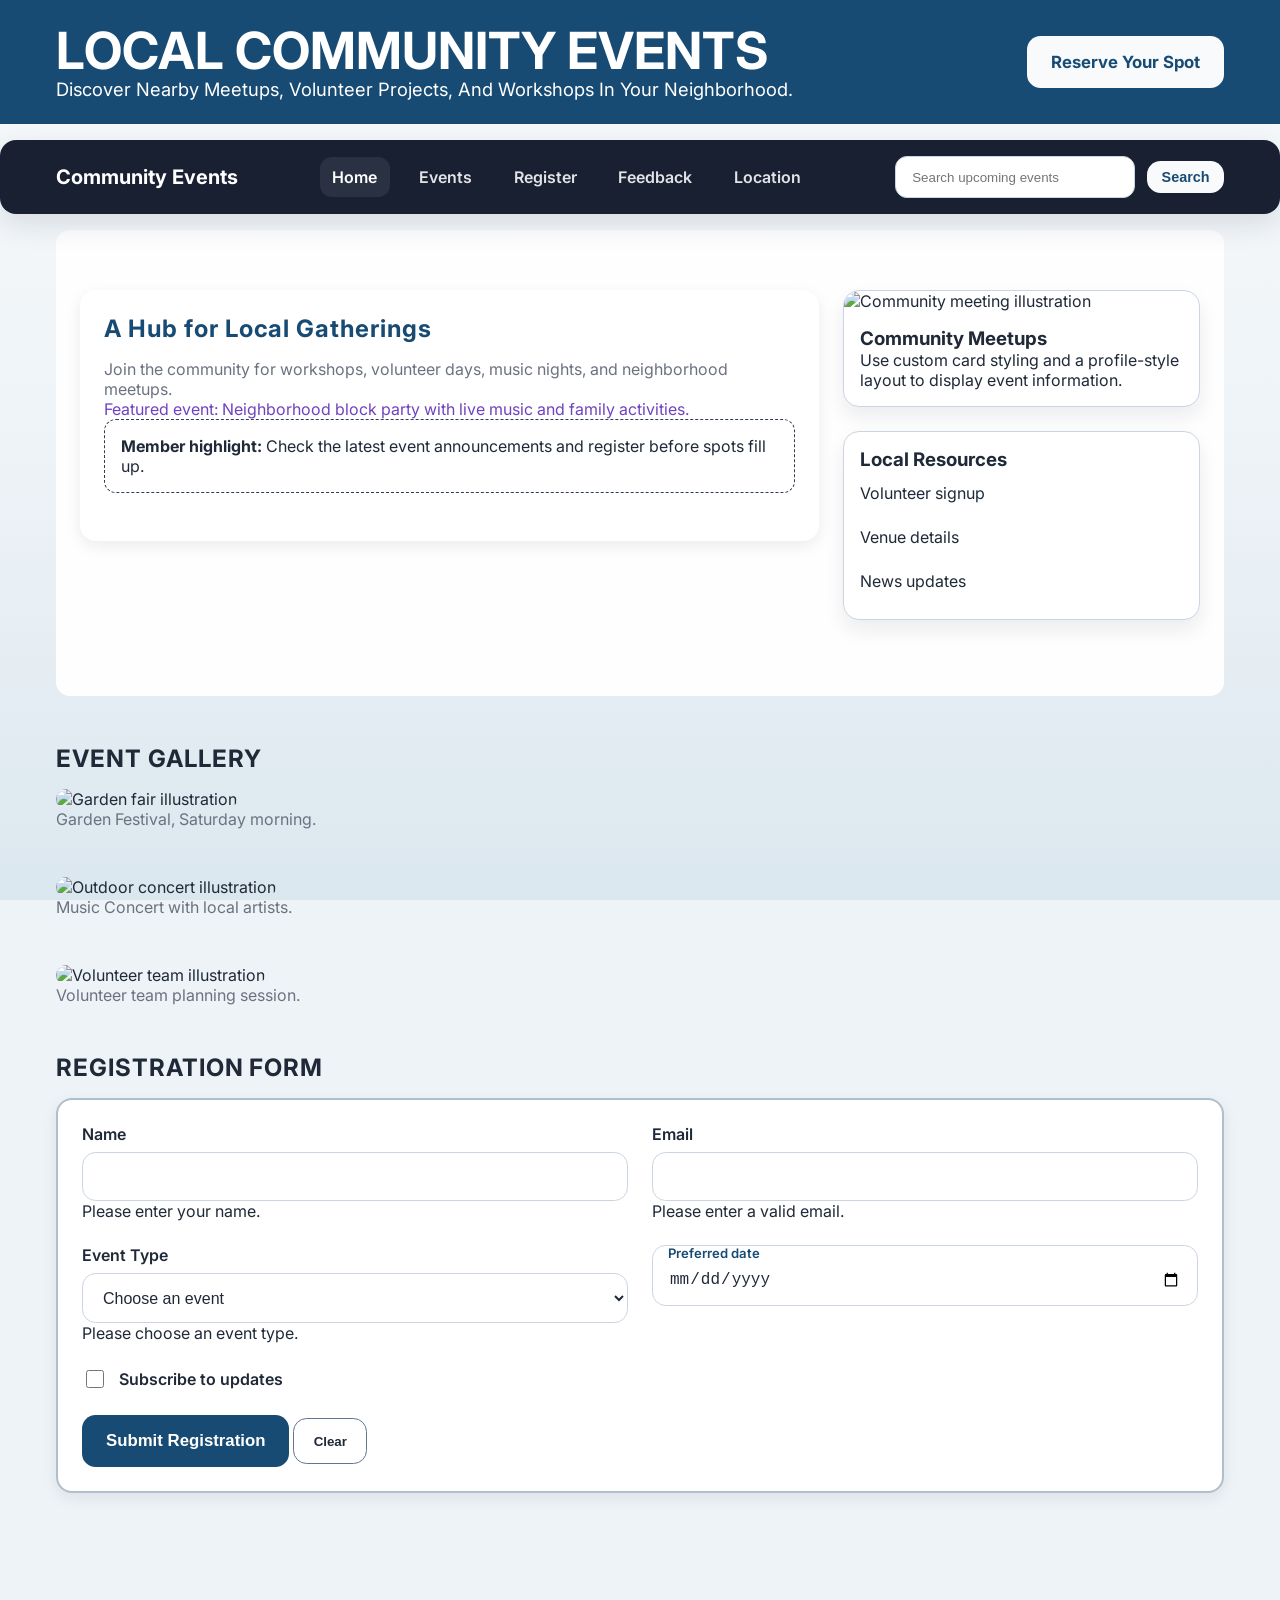
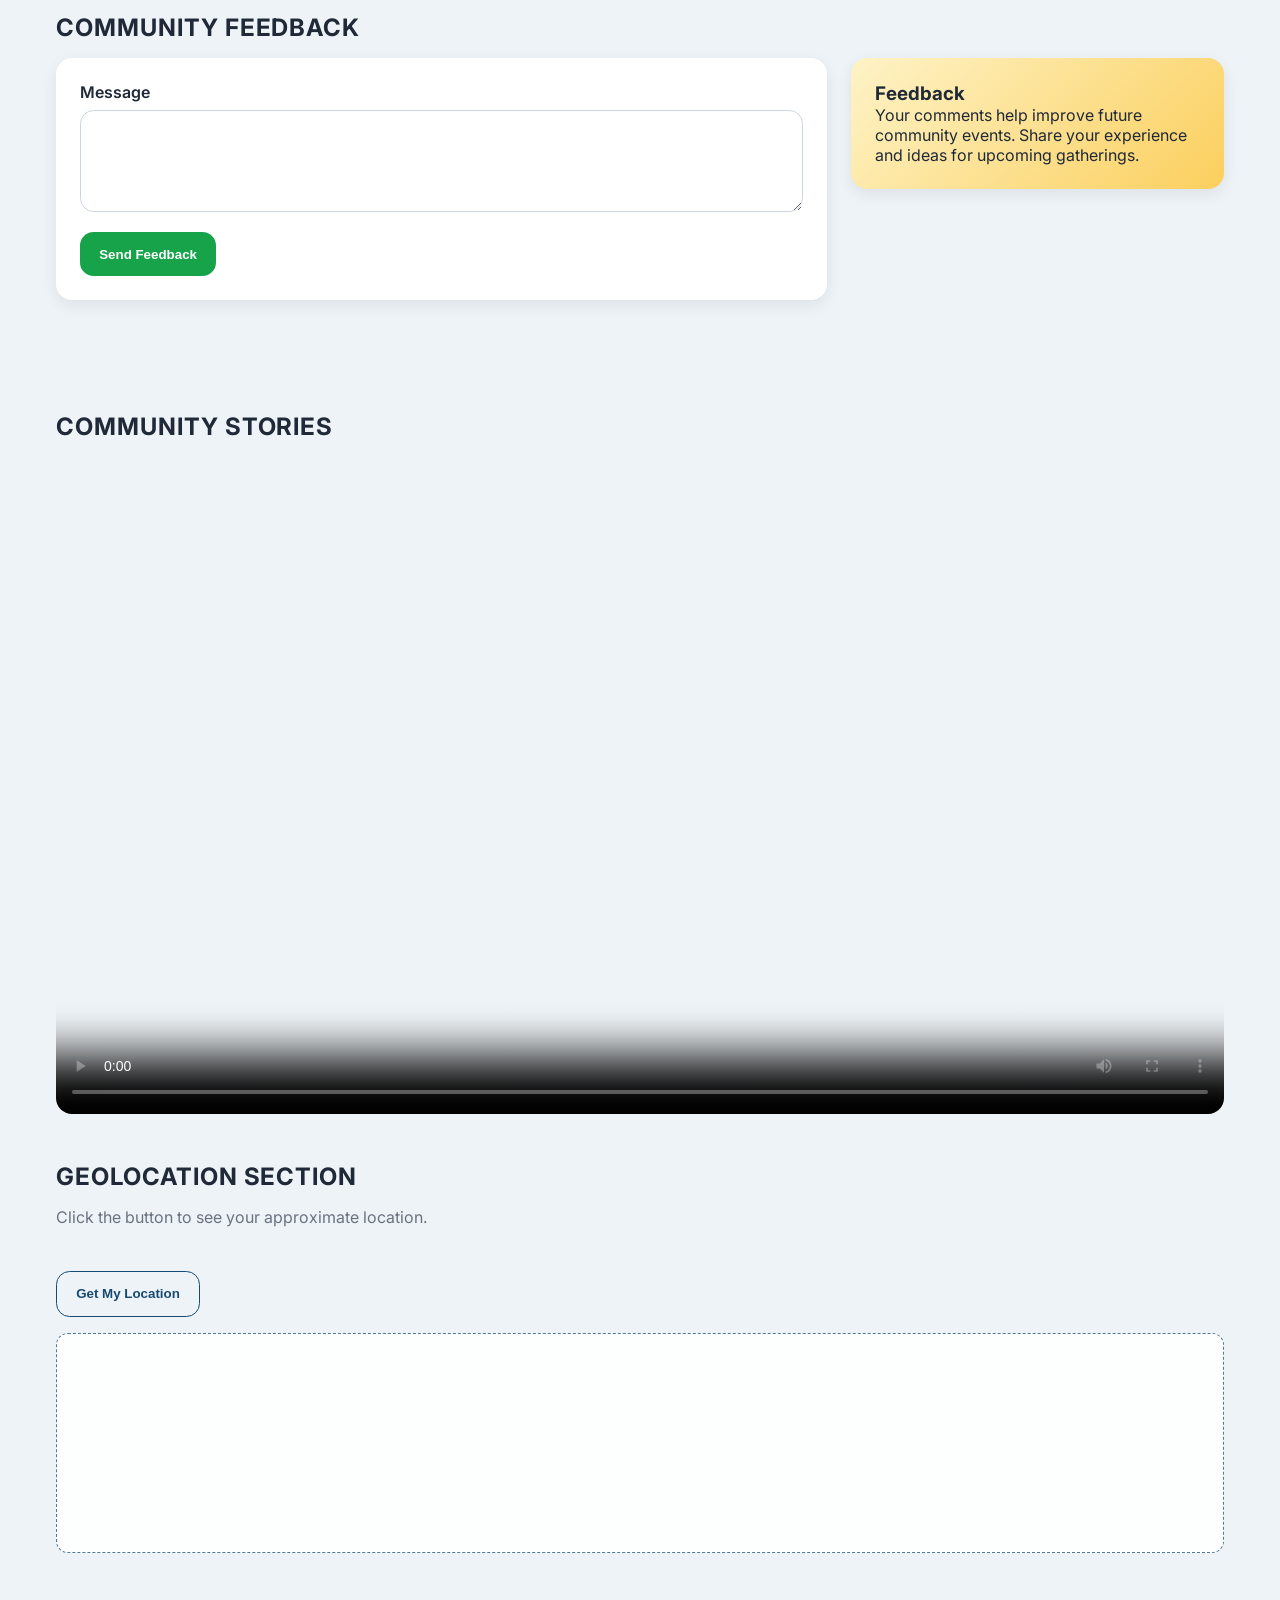
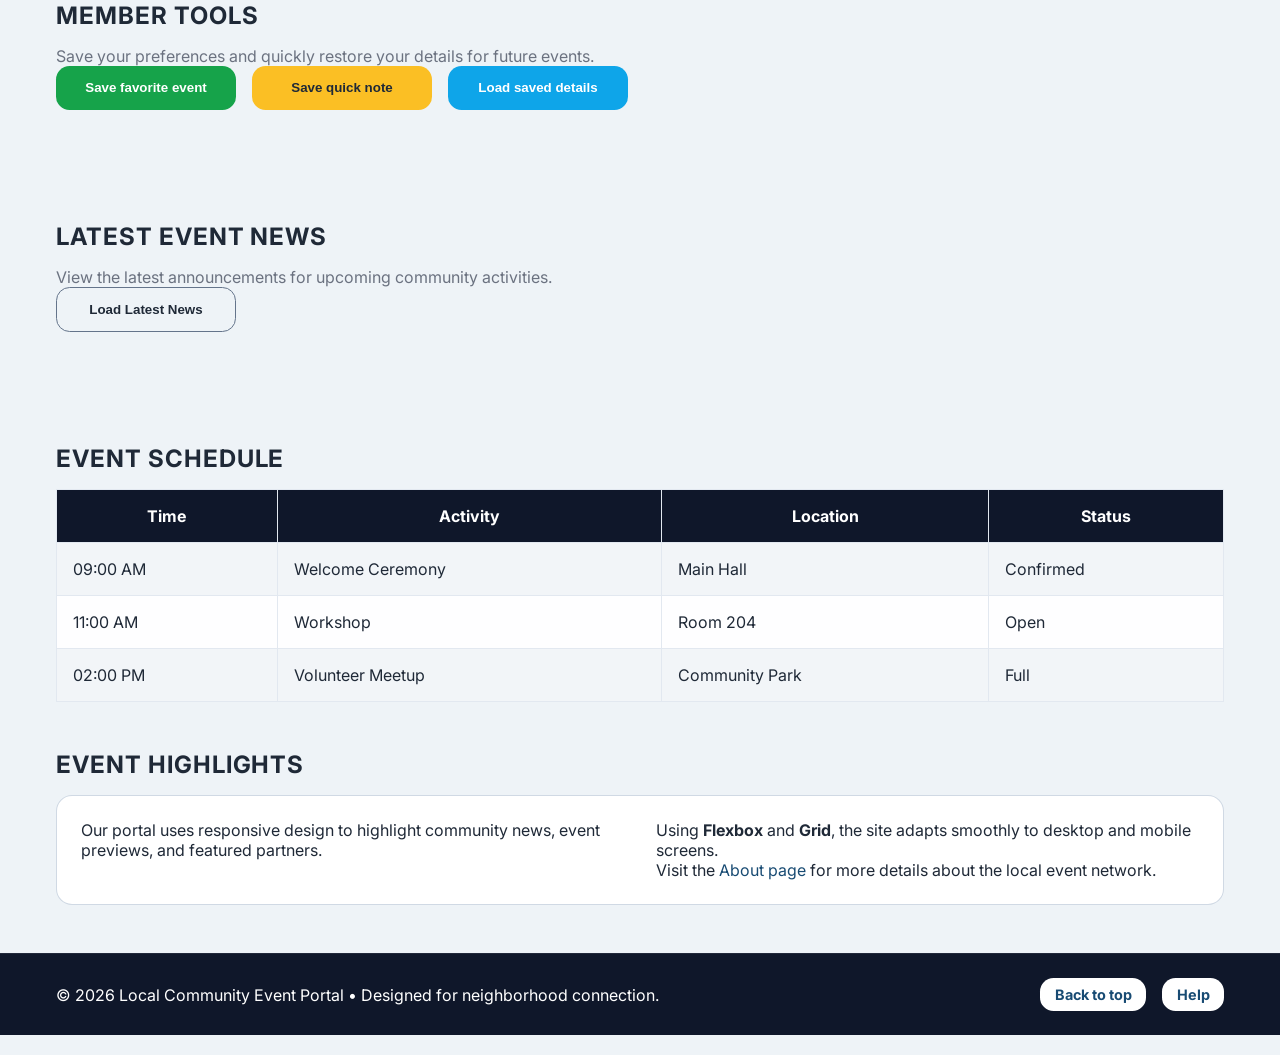
==== index.html @ bc05586b "Add files via upload" ====
<!DOCTYPE html>
<html lang="en">
<head>
  <meta charset="UTF-8">
  <meta name="viewport" content="width=device-width, initial-scale=1.0">
  <title>Local Community Event Portal</title>
  <link rel="preconnect" href="https://fonts.googleapis.com">
  <link rel="preconnect" href="https://fonts.gstatic.com" crossorigin>
  <link href="https://fonts.googleapis.com/css2?family=Inter:wght@400;500;600;700;800&display=swap" rel="stylesheet">
  <link rel="stylesheet" href="styles.css">

  <style>
    /* Internal feature highlight styling for the portal */
    #feature-highlight {
      background: rgba(255, 255, 255, 0.80);
      border: 1px dashed #2c3e50;
      padding: 1rem;
      margin-bottom: 1.5rem;
      border-radius: 12px;
    }
  </style>
</head>
<body>
  <header class="bg-primary text-white py-4 position-relative" id="top-banner">
    <div class="container d-flex justify-content-between align-items-center">
      <div>
        <h1 class="display-1 fw-bold text-uppercase">Local Community Events</h1>
        <p class="lead text-white text-capitalize">Discover nearby meetups, volunteer projects, and workshops in your neighborhood.</p>
      </div>
      <a href="#register" class="btn btn-light btn-lg">Reserve Your Spot</a>
    </div>
  </header>

  <nav class="navbar sticky-top">
    <div class="container d-flex justify-content-between align-items-center">
      <div class="navbar-brand">Community Events</div>
      <ul class="nav-list">
        <li><a class="nav-link active" href="#about">Home</a></li>
        <li><a class="nav-link" href="#gallery">Events</a></li>
        <li><a class="nav-link" href="#register">Register</a></li>
        <li><a class="nav-link" href="#feedback">Feedback</a></li>
        <li><a class="nav-link" href="#map-section">Location</a></li>
      </ul>
      <form class="search-form" role="search">
        <input class="search-input" type="search" placeholder="Search upcoming events" aria-label="Search events">
        <button class="btn btn-light btn-sm" type="submit">Search</button>
      </form>
    </div>
  </nav>

  <main class="container my-5">
    <section id="about" class="mb-5">
      <div class="row gy-4">
        <div class="col-lg-8">
          <article class="p-4 rounded shadow-sm bg-white">
            <h2 class="text-primary">A Hub for Local Gatherings</h2>
            <p class="text-muted">Join the community for workshops, volunteer days, music nights, and neighborhood meetups.</p>
            <p class="fs-5" style="color: #6f42c1;">Featured event: Neighborhood block party with live music and family activities.</p>
            <div id="feature-highlight">
              <strong>Member highlight:</strong> Check the latest event announcements and register before spots fill up.
            </div>
          </article>
        </div>
        <aside class="col-lg-4">
          <div class="card border-primary shadow-sm mb-4">
            <img src="images/event1.svg" class="card-img-top" alt="Community meeting illustration">
            <div class="card-body">
              <h3 class="card-title">Community Meetups</h3>
              <p class="card-text">Use custom card styling and a profile-style layout to display event information.</p>
            </div>
          </div>
          <div class="card border-success shadow-sm">
            <div class="card-body">
              <h3 class="card-title">Local Resources</h3>
              <ul class="list-group list-group-flush">
                <li class="list-group-item">Volunteer signup</li>
                <li class="list-group-item">Venue details</li>
                <li class="list-group-item">News updates</li>
              </ul>
            </div>
          </div>
        </aside>
      </div>
    </section>

    <section id="gallery" class="mb-5">
      <h2 class="text-uppercase">Event Gallery</h2>
      <div class="row row-cols-1 row-cols-md-3 g-4">
        <figure class="col">
          <img src="images/event1.svg" class="img-fluid rounded" alt="Garden fair illustration">
          <figcaption class="mt-2 text-muted">Garden Festival, Saturday morning.</figcaption>
        </figure>
        <figure class="col">
          <img src="images/event2.svg" class="img-fluid rounded" alt="Outdoor concert illustration">
          <figcaption class="mt-2 text-muted">Music Concert with local artists.</figcaption>
        </figure>
        <figure class="col">
          <img src="images/event3.svg" class="img-fluid rounded" alt="Volunteer team illustration">
          <figcaption class="mt-2 text-muted">Volunteer team planning session.</figcaption>
        </figure>
      </div>
    </section>

    <section id="register" class="mb-5">
      <h2 class="text-uppercase">Registration Form</h2>
      <form id="registrationForm" class="bg-light p-4 rounded shadow-sm" novalidate>
        <div class="row g-3">
          <div class="col-md-6">
            <label for="name" class="form-label">Name</label>
            <input type="text" id="name" class="form-control" required>
            <div class="invalid-feedback">Please enter your name.</div>
          </div>
          <div class="col-md-6">
            <label for="email" class="form-label">Email</label>
            <input type="email" id="email" class="form-control" required>
            <div class="invalid-feedback">Please enter a valid email.</div>
          </div>
          <div class="col-md-6">
            <label for="eventType" class="form-label">Event Type</label>
            <select id="eventType" class="form-select form-control" required>
              <option value="">Choose an event</option>
              <option value="community">Community Meetup</option>
              <option value="cleanup">Park Cleanup</option>
              <option value="workshop">Creative Workshop</option>
            </select>
            <div class="invalid-feedback">Please choose an event type.</div>
          </div>
          <div class="col-md-6">
            <div class="form-floating">
              <input type="date" id="eventDate" class="form-control" placeholder=" " required>
              <label for="eventDate">Preferred date</label>
            </div>
          </div>
          <div class="col-12">
            <div class="form-check">
              <input class="form-check-input" type="checkbox" id="newsletter">
              <label class="form-check-label" for="newsletter">Subscribe to updates</label>
            </div>
          </div>
          <div class="col-12">
            <button type="submit" class="btn btn-primary btn-lg">Submit Registration</button>
            <button type="button" id="clearForm" class="btn btn-outline-secondary">Clear</button>
          </div>
        </div>
      </form>
      <div id="formResult" class="mt-4"></div>
    </section>

    <section id="feedback" class="mb-5">
      <h2 class="text-uppercase">Community Feedback</h2>
      <div class="row">
        <div class="col-lg-8">
          <form id="feedbackForm" class="bg-white p-4 rounded shadow-sm">
            <div class="mb-3">
              <label for="comment" class="form-label">Message</label>
              <textarea id="comment" class="form-control" rows="4" required></textarea>
            </div>
            <button type="submit" class="btn btn-success">Send Feedback</button>
          </form>
        </div>
        <div class="col-lg-4">
          <div class="p-4 bg-warning bg-gradient rounded shadow-sm text-dark">
            <h3 class="h5">Feedback</h3>
            <p class="mb-0">Your comments help improve future community events. Share your experience and ideas for upcoming gatherings.</p>
          </div>
        </div>
      </div>
      <div id="feedbackReply" class="mt-3"></div>
    </section>

    <section id="video-section" class="mb-5">
      <h2 class="text-uppercase">Community Stories</h2>
      <div class="ratio ratio-16x9">
        <video controls poster="images/event2.svg" class="w-100 rounded">
          <source src="videos/community-tour.mp4" type="video/mp4">
          <source src="https://interactive-examples.mdn.mozilla.net/media/cc0-videos/flower.webm" type="video/webm">
          <p>Your browser does not support HTML5 video. Visit our support page for more information.</p>
        </video>
      </div>
    </section>

    <section id="map-section" class="mb-5">
      <h2 class="text-uppercase">Geolocation Section</h2>
      <p id="locationOutput" class="text-muted mb-3">Click the button to see your approximate location.</p>
      <button id="locationBtn" class="btn btn-outline-primary mb-3">Get My Location</button>
      <div id="locationMap"></div>
    </section>

    <section id="member-tools" class="mb-5">
      <h2 class="text-uppercase">Member Tools</h2>
      <p class="text-muted">Save your preferences and quickly restore your details for future events.</p>
      <div class="d-flex flex-wrap gap-3">
        <button id="saveStorage" class="btn btn-success">Save favorite event</button>
        <button id="saveSession" class="btn btn-warning">Save quick note</button>
        <button id="loadStorage" class="btn btn-info text-white">Load saved details</button>
      </div>
      <div id="storageOutput" class="mt-3"></div>
    </section>

    <section id="latest-news" class="mb-5">
      <h2 class="text-uppercase">Latest Event News</h2>
      <p class="text-muted">View the latest announcements for upcoming community activities.</p>
      <button id="spinnerBtn" class="btn btn-outline-secondary">Load Latest News</button>
      <div id="loadingSpinner" class="spinner-border text-primary d-none" role="status"><span class="visually-hidden">Loading...</span></div>
      <div id="eventDataOutput" class="mt-3"></div>
    </section>

    <section id="schedule-table" class="mb-5">
      <h2 class="text-uppercase">Event Schedule</h2>
      <div class="table-responsive">
        <table class="table table-striped border">
          <thead class="bg-dark text-white">
            <tr>
              <th>Time</th>
              <th>Activity</th>
              <th>Location</th>
              <th>Status</th>
            </tr>
          </thead>
          <tbody>
            <tr>
              <td>09:00 AM</td>
              <td>Welcome Ceremony</td>
              <td>Main Hall</td>
              <td>Confirmed</td>
            </tr>
            <tr>
              <td>11:00 AM</td>
              <td>Workshop</td>
              <td>Room 204</td>
              <td>Open</td>
            </tr>
            <tr>
              <td>02:00 PM</td>
              <td>Volunteer Meetup</td>
              <td>Community Park</td>
              <td>Full</td>
            </tr>
          </tbody>
        </table>
      </div>
    </section>

    <section class="mb-5">
      <h2 class="text-uppercase">Event Highlights</h2>
      <div class="event-highlights columns">
        <p>Our portal uses responsive design to highlight community news, event previews, and featured partners.</p>
        <p>Using <strong>Flexbox</strong> and <strong>Grid</strong>, the site adapts smoothly to desktop and mobile screens.</p>
        <p>Visit the <a href="help.html">About page</a> for more details about the local event network.</p>
      </div>
    </section>
  </main>

  <footer class="bg-dark text-white py-4">
    <div class="container">
      <p class="mb-0">&copy; 2026 Local Community Event Portal • Designed for neighborhood connection.</p>
      <div>
        <a href="#top-banner" class="btn btn-outline-light btn-sm me-2">Back to top</a>
        <a href="help.html" class="btn btn-outline-warning btn-sm">Help</a>
      </div>
    </div>
  </footer>

  <script src="script.js"></script>
</body>
</html>
---- styles.css ----
:root {
  --primary-color: #184b73;
  --secondary-color: rgba(255, 179, 0, 0.90);
  --accent-color: #2c3e50;
  --background-color: #eef3f7;
  --text-color: #1f2937;
  --muted-color: #6b7280;
}

* {
  box-sizing: border-box; /* Universal selector example */
}

html, body {
  margin: 0;
  padding: 0;
  font-family: 'Inter', sans-serif; /* Google Fonts usage */
  background: var(--background-color);
  color: var(--text-color);
}

body {
  background-image: linear-gradient(180deg, #f7fafc 0%, #eef3f7 50%, #dbe7ef 100%);
  background-repeat: no-repeat;
  background-attachment: fixed;
}

header, nav, section, footer, article, aside {
  margin-bottom: 1rem; /* Element selector example */
}

h1, h2, h3, p, ul, li, figure, figcaption {
  margin: 0;
  padding: 0;
}

a {
  color: var(--primary-color);
  text-decoration: none;
}

a:hover, a:focus, a:active {
  color: #0b2b4d; /* Link pseudo classes example */
  text-decoration: underline;
}

.container {
  width: min(100%, 1200px);
  margin: 0 auto;
  padding: 0 1rem;
}

main {
  padding-bottom: 5rem;
}

header {
  background: linear-gradient(180deg, rgba(24, 75, 115, 0.88), rgba(24, 75, 115, 0.72)), url('images/event3.svg') center/cover no-repeat;
  color: #fff;
  padding: 3rem 0;
  position: relative;
}

header .container {
  display: flex;
  flex-wrap: wrap;
  justify-content: space-between;
  align-items: center;
  gap: 1rem;
}

.display-1 {
  font-size: clamp(2.5rem, 4vw, 5rem);
  line-height: 1.05;
}

.display-5 {
  font-size: 2rem;
  line-height: 1.2;
}

.display-6 {
  font-size: 1.6rem;
  line-height: 1.3;
}

.h4 {
  font-size: 1.5rem;
}

.fw-bold {
  font-weight: 700;
}

.text-primary {
  color: var(--primary-color);
}

.mt-0 {
  margin-top: 0;
}

.text-uppercase {
  text-transform: uppercase;
}

.text-capitalize {
  text-transform: capitalize;
}

.lead {
  font-size: 1.15rem;
  color: rgba(255, 255, 255, 0.85);
}

button, .btn {
  display: inline-flex;
  align-items: center;
  justify-content: center;
  padding: 0.9rem 1.2rem;
  border: none;
  border-radius: 0.85rem;
  background: #ffffff;
  color: var(--primary-color);
  font-weight: 700;
  cursor: pointer;
  transition: transform 0.2s ease, box-shadow 0.2s ease;
}

button:hover, .btn:hover {
  transform: translateY(-1px);
}

.btn-primary {
  background: var(--primary-color);
  color: #fff;
}

.btn-secondary {
  background: #64748b;
  color: #fff;
}

.btn-success {
  background: #16a34a;
  color: #fff;
}

.btn-warning {
  background: #fbbf24;
  color: #1f2937;
}

.btn-info {
  background: #0ea5e9;
  color: #fff;
}

.btn-outline-secondary {
  background: transparent;
  border: 1px solid #64748b;
  color: #1f2937;
}

.btn-outline-primary {
  background: transparent;
  border: 1px solid var(--primary-color);
  color: var(--primary-color);
}

.btn-sm {
  padding: 0.5rem 0.9rem;
  font-size: 0.9rem;
}

.btn-lg {
  padding: 1rem 1.5rem;
  font-size: 1.05rem;
}

.me-2 {
  margin-right: 0.75rem;
}

.ms-2 {
  margin-left: 0.75rem;
}

.py-5 {
  padding-top: 3rem;
  padding-bottom: 3rem;
}

.px-4 {
  padding-left: 1.5rem;
  padding-right: 1.5rem;
}

.py-3 {
  padding-top: 1rem;
  padding-bottom: 1rem;
}

.mb-3 {
  margin-bottom: 1rem;
}

.bg-secondary {
  background-color: #475569;
}

.text-dark {
  color: #1f2937;
}

.btn-light {
  background: #f8fafc;
  color: var(--primary-color);
}

.btn-group {
  display: inline-flex;
  gap: 0.5rem;
  flex-wrap: wrap;
}

.btn-check {
  position: absolute;
  opacity: 0;
  pointer-events: none;
}

.btn-check + label.btn {
  border: 1px solid #cbd5e1;
  background: #fff;
}

.btn-check:checked + label.btn {
  background: var(--primary-color);
  color: #fff;
  border-color: var(--primary-color);
}

.navbar {
  background: rgba(15, 23, 42, 0.96);
  color: #fff;
  padding: 1rem 1rem;
  border-radius: 1rem;
  box-shadow: 0 10px 30px rgba(15, 23, 42, 0.12);
}

.navbar-brand {
  font-size: 1.25rem;
  font-weight: 700;
  color: #fff;
}

.navbar .nav-list {
  list-style: none;
  display: flex;
  flex-wrap: wrap;
  gap: 1rem;
  margin: 0;
  padding: 0;
}

.navbar .nav-link {
  color: rgba(255, 255, 255, 0.88);
  text-decoration: none;
  font-weight: 600;
  padding: 0.6rem 0.8rem;
  border-radius: 0.75rem;
  transition: background 0.2s ease, color 0.2s ease;
}

.navbar .nav-link:hover,
.navbar .nav-link.active {
  color: #fff;
  background: rgba(255, 255, 255, 0.08);
}

.navbar .search-form {
  display: flex;
  flex-wrap: wrap;
  gap: 0.75rem;
  align-items: center;
}

.search-input {
  padding: 0.8rem 1rem;
  border-radius: 0.75rem;
  border: 1px solid #cbd5e1;
  width: 240px;
  min-width: 180px;
}

.row {
  display: flex;
  flex-wrap: wrap;
  margin: -0.75rem;
}

.row > * {
  padding: 0.75rem;
}

.col {
  flex: 1 1 0;
  min-width: 220px;
}

.col-lg-8 {
  flex: 0 0 66.666%;
  max-width: 66.666%;
}

.col-lg-4 {
  flex: 0 0 33.333%;
  max-width: 33.333%;
}

.col-md-6 {
  flex: 0 0 50%;
  max-width: 50%;
}

.col-md-4 {
  flex: 0 0 33.333%;
  max-width: 33.333%;
}

.col-12 {
  flex: 0 0 100%;
  max-width: 100%;
}

.row-cols-1 > * {
  flex: 0 0 100%;
  max-width: 100%;
}

.row-cols-md-3 > * {
  flex: 0 0 100%;
  max-width: 100%;
}

.row-cols-md-4 > * {
  flex: 0 0 100%;
  max-width: 100%;
}

.g-4 {
  gap: 1.5rem;
}

.gy-4 {
  margin-top: 1.5rem;
  margin-bottom: 1.5rem;
}

.mb-5 { margin-bottom: 3rem; }

.mb-4 { margin-bottom: 1.5rem; }

.mt-4 { margin-top: 1.5rem; }

.mt-3 { margin-top: 1rem; }

.py-4 { padding-top: 1.5rem; padding-bottom: 1.5rem; }

.p-4 { padding: 1.5rem; }

.p-3 { padding: 1rem; }

.p-2 { padding: 0.75rem; }

.p-1 { padding: 0.5rem; }

.rounded {
  border-radius: 1rem;
}

.rounded-circle {
  border-radius: 50%;
}

.rounded-pill {
  border-radius: 50rem;
}

.shadow-sm {
  box-shadow: 0 5px 15px rgba(15, 23, 42, 0.08);
}

.shadow-lg {
  box-shadow: 0 15px 30px rgba(15, 23, 42, 0.15);
}

.bg-light {
  background-color: #ffffff;
}

.bg-dark {
  background-color: #0f172a;
}

.bg-warning {
  background-color: #fef3c7;
}

.bg-success {
  background-color: #dcfce7;
}

.bg-danger {
  background-color: #fee2e2;
}

.bg-primary {
  background-color: var(--primary-color);
}

.text-white { color: #fff; }

.text-muted { color: var(--muted-color); }

.border {
  border: 1px solid #cbd5e1;
}

.border-primary {
  border-color: var(--primary-color);
}

.border-success {
  border-color: #16a34a;
}

.border-secondary {
  border-color: #64748b;
}

.border-3 {
  border-width: 3px;
}

.bg-white {
  background-color: #ffffff;
}

.position-relative { position: relative; }

.position-absolute { position: absolute; }

.position-fixed { position: fixed; }

.sticky-top { position: sticky; top: 0; z-index: 100; }

.w-100 { width: 100%; }

.bottom-0 { bottom: 0; }

.start-0 { left: 0; }

.navbar-toggler {
  display: none;
}

.d-flex { display: flex; }

.d-none { display: none !important; }

.d-lg-flex { display: flex; }

.justify-content-between { justify-content: space-between; }

.justify-content-center { justify-content: center; }

.align-items-center { align-items: center; }

.flex-wrap { flex-wrap: wrap; }

.gap-3 { gap: 1rem; }

.gap-4 { gap: 1.5rem; }

.text-center { text-align: center; }

.visible {
  visibility: visible;
}

.bg-gradient {
  background-image: linear-gradient(135deg, #fef3c7 0%, #fbcf5d 100%);
}

.table-responsive {
  width: 100%;
  overflow-x: auto;
}

.table {
  width: 100%;
  border-collapse: collapse;
  background-color: rgba(255, 255, 255, 0.95);
}

.table th,
.table td {
  padding: 1rem;
  border: 1px solid #e2e8f0;
}

.table-striped tbody tr:nth-of-type(odd) {
  background-color: rgba(24, 75, 115, 0.05); /* Zebra striping */
}

.card {
  border: 1px solid #cbd5e1;
  border-radius: 1rem;
  background: #fff;
  box-shadow: 0 10px 20px rgba(15, 23, 42, 0.08);
}

.card-body {
  padding: 1rem;
}

.card-img-top {
  width: 100%;
  display: block;
  border-top-left-radius: 1rem;
  border-top-right-radius: 1rem;
}

.list-group {
  list-style: none;
  padding: 0;
  margin: 0;
}

.list-group-flush .list-group-item {
  border: none;
  padding: 0.75rem 0;
}

.list-group-item {
  padding: 0.75rem 1rem;
  border-bottom: 1px solid #e2e8f0;
}

.list-group-item:last-child {
  border-bottom: none;
}

.form-control,
.form-select,
textarea {
  width: 100%;
  padding: 0.9rem 1rem;
  border: 1px solid #cbd5e1;
  border-radius: 0.85rem;
  background: #fff;
  color: #1f2937;
  font-size: 1rem;
}

.invalid {
  border-color: #dc2626 !important;
}

.form-control:focus,
.form-select:focus,
textarea:focus {
  outline: none;
  border-color: var(--primary-color);
  box-shadow: 0 0 0 4px rgba(24, 75, 115, 0.12);
}

label {
  display: block;
  margin-bottom: 0.5rem;
  font-weight: 600;
}

.form-check {
  display: flex;
  align-items: center;
  gap: 0.75rem;
}

.form-check-input {
  width: 1.1rem;
  height: 1.1rem;
}

.form-check-label {
  margin: 0;
}

.form-floating {
  position: relative;
}

.form-floating input {
  padding-top: 1.5rem;
}

.form-floating label {
  position: absolute;
  top: 0.85rem;
  left: 1rem;
  font-size: 0.95rem;
  color: #6b7280;
  pointer-events: none;
  transition: transform 0.2s ease, font-size 0.2s ease;
}

.form-floating input:focus + label,
.form-floating input:not(:placeholder-shown) + label {
  transform: translateY(-0.9rem);
  font-size: 0.82rem;
  color: var(--primary-color);
}

input:-webkit-autofill + label {
  transform: translateY(-0.9rem);
  font-size: 0.82rem;
}

.alert {
  padding: 1rem 1.2rem;
  border-radius: 0.85rem;
  margin-bottom: 1rem;
}

.alert-success {
  background: #d1fae5;
  color: #064e3b;
}

.alert-danger {
  background: #fee2e2;
  color: #991b1b;
}

.alert-warning {
  background: #fef3c7;
  color: #78350f;
}

.alert-secondary {
  background: #e2e8f0;
  color: #334155;
}

#about {
  background: rgba(255, 255, 255, 0.95); /* ID selector example */
  padding: 1.5rem;
  border-radius: 14px;
}

#registrationForm {
  border: 2px solid rgba(24, 75, 115, 0.35);
}

#formResult, #feedbackReply, #locationOutput, #storageOutput, #eventDataOutput {
  min-height: 3rem;
}

#locationMap {
  min-height: 220px;
  border: 1px dashed rgba(24, 75, 115, 0.75);
  border-radius: 12px;
  padding: 1rem;
  background: rgba(255, 255, 255, 0.85);
}

.event-highlights {
  column-count: 2;
  column-gap: 2rem;
  background: rgba(255, 255, 255, 0.95);
  padding: 1.5rem;
  border-radius: 1rem;
  border: 1px solid rgba(203, 213, 225, 0.9);
}

section h2 {
  margin-bottom: 1rem;
  letter-spacing: 0.04em;
}

@media (max-width: 991px) {
  .event-highlights {
    column-count: 1;
  }
  .row-cols-md-3 > *,
  .row-cols-md-4 > * {
    flex: 0 0 100%;
    max-width: 100%;
  }
  .col-lg-8,
  .col-lg-4 {
    flex: 0 0 100%;
    max-width: 100%;
  }
}

@media (max-width: 768px) {
  .event-highlights {
    font-size: 0.95rem;
  }
  .col-md-6,
  .col-md-4 {
    flex: 0 0 100%;
    max-width: 100%;
  }
  header .container {
    flex-direction: column;
    text-align: center;
  }
  .navbar {
    flex-direction: column;
    align-items: stretch;
  }
  .navbar .search-form {
    width: 100%;
  }
  footer .container {
    flex-direction: column;
    gap: 1rem;
    align-items: flex-start;
  }
}

@media (max-width: 576px) {
  header .display-1 {
    font-size: 3rem;
  }
  .navbar {
    flex-direction: column;
    align-items: flex-start;
    gap: 1rem;
  }
  .navbar .search-form {
    width: 100%;
  }
}

#top-banner {
  background-image: url('images/event3.svg'); /* Background image with fallback */
  background-size: cover;
  background-position: center;
}

footer {
  position: relative;
  z-index: 999;
  background: #0f172a;
  border-top: 1px solid rgba(255, 255, 255, 0.08);
}

footer .container {
  display: flex;
  flex-wrap: wrap;
  gap: 1rem;
  justify-content: space-between;
  align-items: center;
}

footer p {
  margin: 0;
}

/* Group selector example */
#member-tools button, #latest-news button {
  min-width: 180px;
}

.ratio {
  position: relative;
  width: 100%;
}

.ratio-16x9 {
  padding-bottom: 56.25%;
}

.ratio > * {
  position: absolute;
  top: 0;
  left: 0;
  width: 100%;
  height: 100%;
}

.spinner-border {
  display: inline-block;
  width: 2rem;
  height: 2rem;
  border: 0.35rem solid rgba(255, 255, 255, 0.3);
  border-top-color: var(--primary-color);
  border-radius: 50%;
  animation: spin 0.8s linear infinite;
}

.visually-hidden {
  position: absolute;
  width: 1px;
  height: 1px;
  padding: 0;
  margin: -1px;
  overflow: hidden;
  clip: rect(0, 0, 0, 0);
  white-space: nowrap;
  border: 0;
}

@keyframes spin {
  to { transform: rotate(360deg); }
}
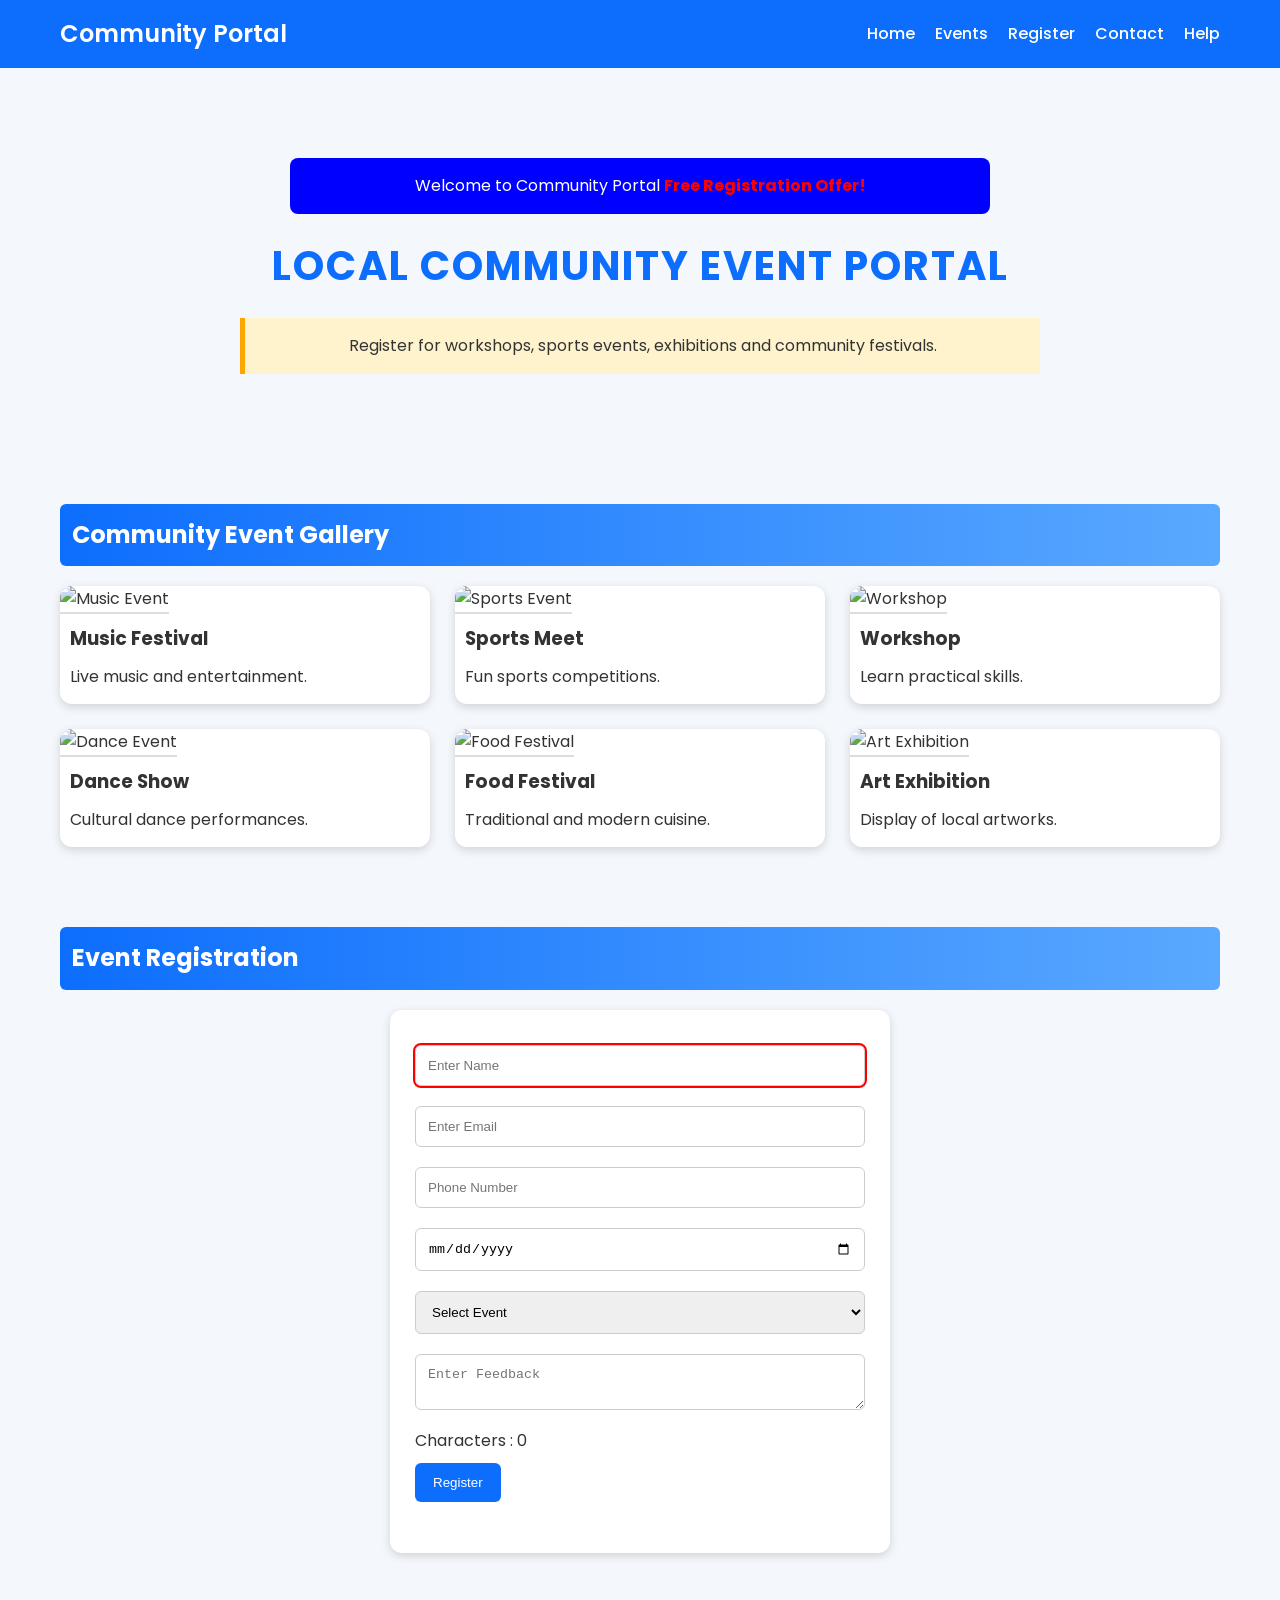
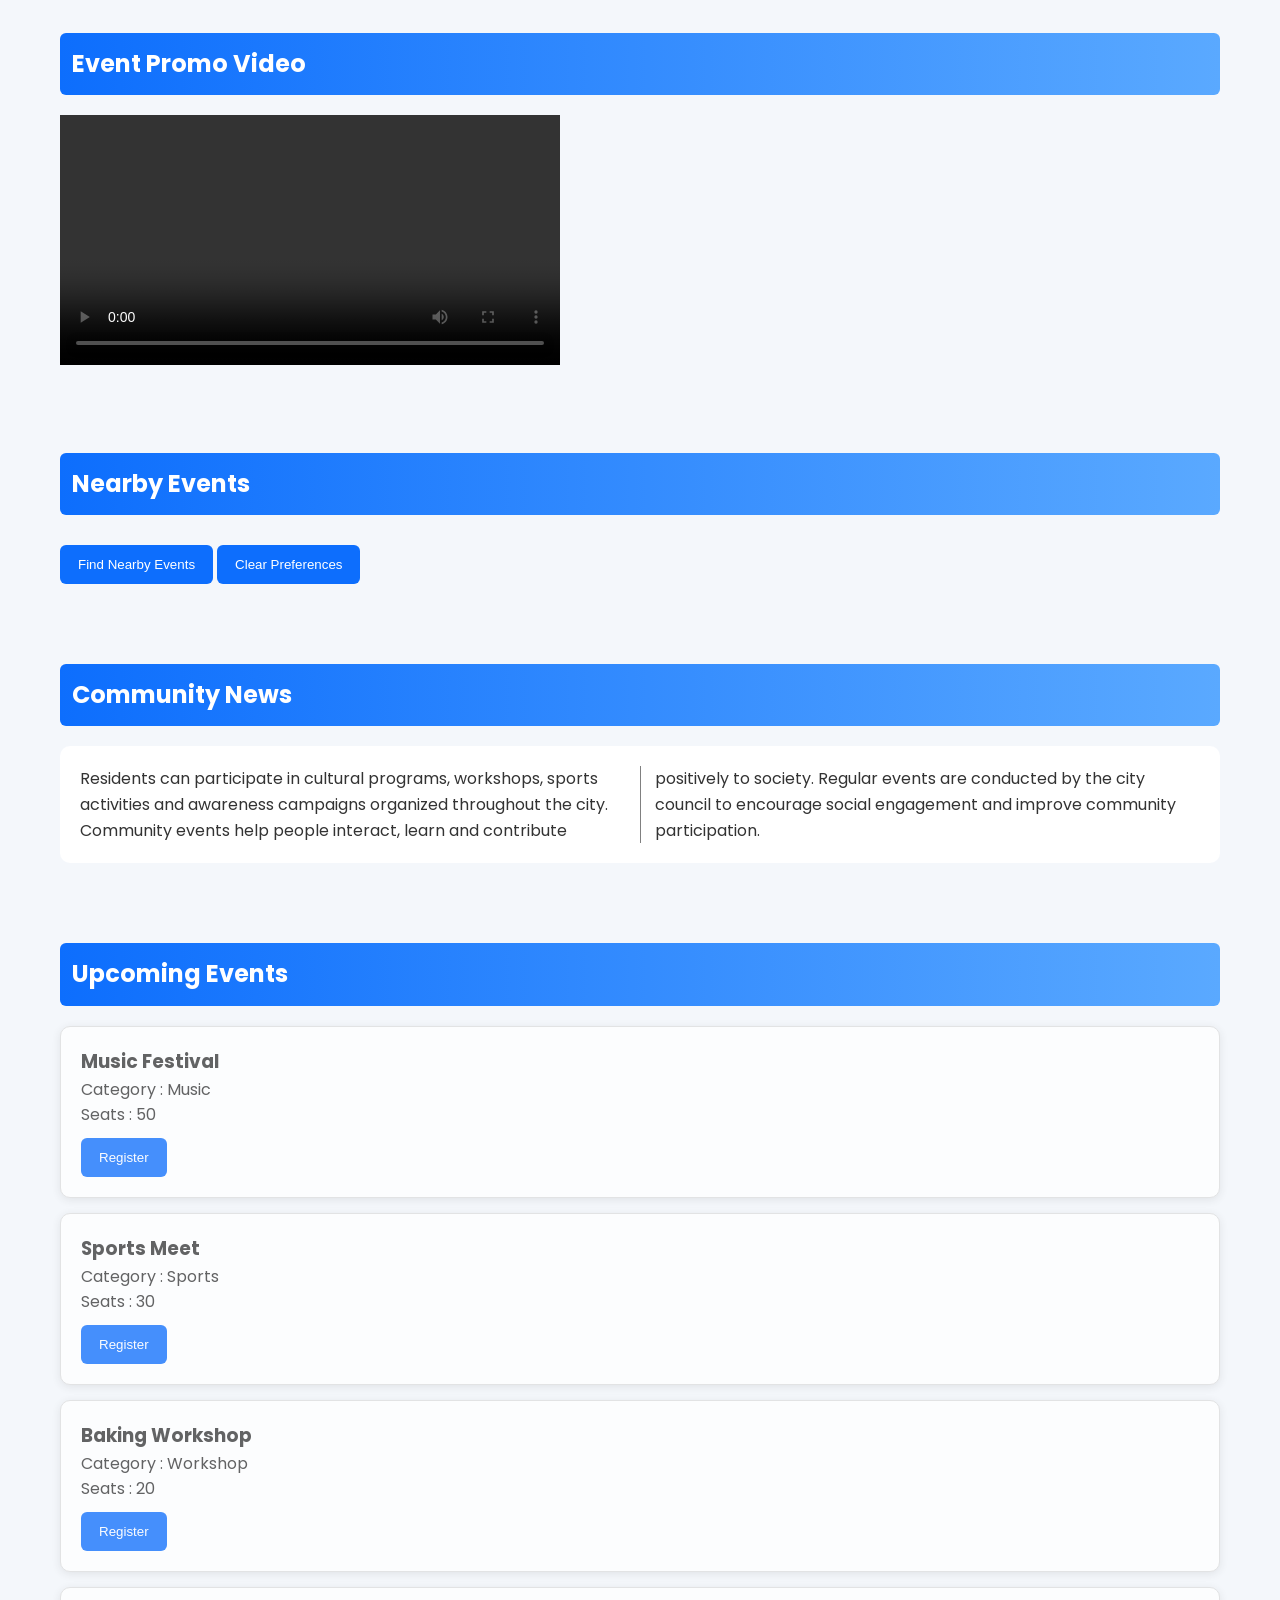
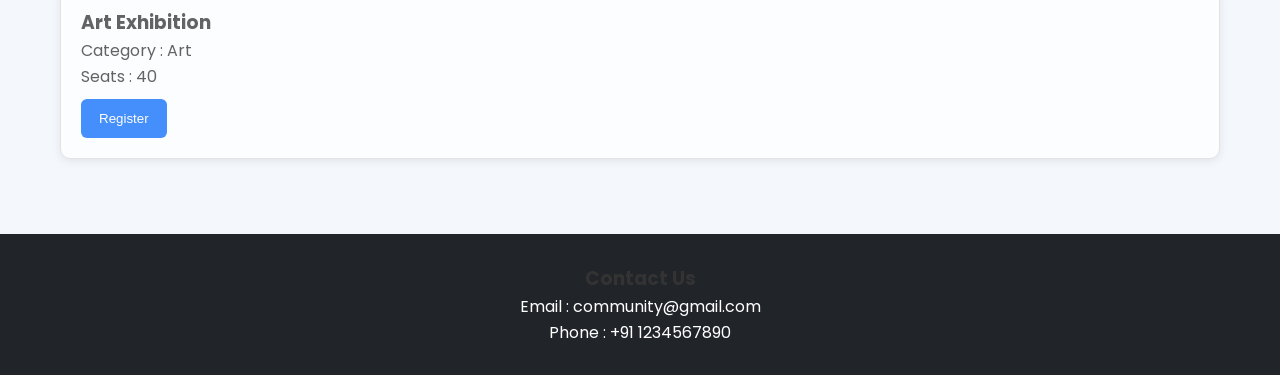
==== commit c25d5a08: "Update index.html" ====
--- a/index.html
+++ b/index.html
@@ -1,266 +1,352 @@
 <!DOCTYPE html>
 <html lang="en">
+
 <head>
-  <meta charset="UTF-8">
-  <meta name="viewport" content="width=device-width, initial-scale=1.0">
-  <title>Local Community Event Portal</title>
-  <link rel="preconnect" href="https://fonts.googleapis.com">
-  <link rel="preconnect" href="https://fonts.gstatic.com" crossorigin>
-  <link href="https://fonts.googleapis.com/css2?family=Inter:wght@400;500;600;700;800&display=swap" rel="stylesheet">
-  <link rel="stylesheet" href="styles.css">
-
-  <style>
-    /* Internal feature highlight styling for the portal */
-    #feature-highlight {
-      background: rgba(255, 255, 255, 0.80);
-      border: 1px dashed #2c3e50;
-      padding: 1rem;
-      margin-bottom: 1.5rem;
-      border-radius: 12px;
-    }
-  </style>
+
+    <meta charset="UTF-8">
+
+    <meta name="viewport"
+          content="width=device-width, initial-scale=1.0">
+
+    <title>Local Community Event Portal</title>
+
+    <link rel="stylesheet"
+          href="styles.css">
+
 </head>
+
 <body>
-  <header class="bg-primary text-white py-4 position-relative" id="top-banner">
-    <div class="container d-flex justify-content-between align-items-center">
-      <div>
-        <h1 class="display-1 fw-bold text-uppercase">Local Community Events</h1>
-        <p class="lead text-white text-capitalize">Discover nearby meetups, volunteer projects, and workshops in your neighborhood.</p>
-      </div>
-      <a href="#register" class="btn btn-light btn-lg">Reserve Your Spot</a>
-    </div>
-  </header>
-
-  <nav class="navbar sticky-top">
-    <div class="container d-flex justify-content-between align-items-center">
-      <div class="navbar-brand">Community Events</div>
-      <ul class="nav-list">
-        <li><a class="nav-link active" href="#about">Home</a></li>
-        <li><a class="nav-link" href="#gallery">Events</a></li>
-        <li><a class="nav-link" href="#register">Register</a></li>
-        <li><a class="nav-link" href="#feedback">Feedback</a></li>
-        <li><a class="nav-link" href="#map-section">Location</a></li>
-      </ul>
-      <form class="search-form" role="search">
-        <input class="search-input" type="search" placeholder="Search upcoming events" aria-label="Search events">
-        <button class="btn btn-light btn-sm" type="submit">Search</button>
-      </form>
-    </div>
-  </nav>
-
-  <main class="container my-5">
-    <section id="about" class="mb-5">
-      <div class="row gy-4">
-        <div class="col-lg-8">
-          <article class="p-4 rounded shadow-sm bg-white">
-            <h2 class="text-primary">A Hub for Local Gatherings</h2>
-            <p class="text-muted">Join the community for workshops, volunteer days, music nights, and neighborhood meetups.</p>
-            <p class="fs-5" style="color: #6f42c1;">Featured event: Neighborhood block party with live music and family activities.</p>
-            <div id="feature-highlight">
-              <strong>Member highlight:</strong> Check the latest event announcements and register before spots fill up.
-            </div>
-          </article>
-        </div>
-        <aside class="col-lg-4">
-          <div class="card border-primary shadow-sm mb-4">
-            <img src="images/event1.svg" class="card-img-top" alt="Community meeting illustration">
-            <div class="card-body">
-              <h3 class="card-title">Community Meetups</h3>
-              <p class="card-text">Use custom card styling and a profile-style layout to display event information.</p>
-            </div>
-          </div>
-          <div class="card border-success shadow-sm">
-            <div class="card-body">
-              <h3 class="card-title">Local Resources</h3>
-              <ul class="list-group list-group-flush">
-                <li class="list-group-item">Volunteer signup</li>
-                <li class="list-group-item">Venue details</li>
-                <li class="list-group-item">News updates</li>
-              </ul>
-            </div>
-          </div>
-        </aside>
-      </div>
-    </section>
-
-    <section id="gallery" class="mb-5">
-      <h2 class="text-uppercase">Event Gallery</h2>
-      <div class="row row-cols-1 row-cols-md-3 g-4">
-        <figure class="col">
-          <img src="images/event1.svg" class="img-fluid rounded" alt="Garden fair illustration">
-          <figcaption class="mt-2 text-muted">Garden Festival, Saturday morning.</figcaption>
-        </figure>
-        <figure class="col">
-          <img src="images/event2.svg" class="img-fluid rounded" alt="Outdoor concert illustration">
-          <figcaption class="mt-2 text-muted">Music Concert with local artists.</figcaption>
-        </figure>
-        <figure class="col">
-          <img src="images/event3.svg" class="img-fluid rounded" alt="Volunteer team illustration">
-          <figcaption class="mt-2 text-muted">Volunteer team planning session.</figcaption>
-        </figure>
-      </div>
-    </section>
-
-    <section id="register" class="mb-5">
-      <h2 class="text-uppercase">Registration Form</h2>
-      <form id="registrationForm" class="bg-light p-4 rounded shadow-sm" novalidate>
-        <div class="row g-3">
-          <div class="col-md-6">
-            <label for="name" class="form-label">Name</label>
-            <input type="text" id="name" class="form-control" required>
-            <div class="invalid-feedback">Please enter your name.</div>
-          </div>
-          <div class="col-md-6">
-            <label for="email" class="form-label">Email</label>
-            <input type="email" id="email" class="form-control" required>
-            <div class="invalid-feedback">Please enter a valid email.</div>
-          </div>
-          <div class="col-md-6">
-            <label for="eventType" class="form-label">Event Type</label>
-            <select id="eventType" class="form-select form-control" required>
-              <option value="">Choose an event</option>
-              <option value="community">Community Meetup</option>
-              <option value="cleanup">Park Cleanup</option>
-              <option value="workshop">Creative Workshop</option>
-            </select>
-            <div class="invalid-feedback">Please choose an event type.</div>
-          </div>
-          <div class="col-md-6">
-            <div class="form-floating">
-              <input type="date" id="eventDate" class="form-control" placeholder=" " required>
-              <label for="eventDate">Preferred date</label>
-            </div>
-          </div>
-          <div class="col-12">
-            <div class="form-check">
-              <input class="form-check-input" type="checkbox" id="newsletter">
-              <label class="form-check-label" for="newsletter">Subscribe to updates</label>
-            </div>
-          </div>
-          <div class="col-12">
-            <button type="submit" class="btn btn-primary btn-lg">Submit Registration</button>
-            <button type="button" id="clearForm" class="btn btn-outline-secondary">Clear</button>
-          </div>
-        </div>
-      </form>
-      <div id="formResult" class="mt-4"></div>
-    </section>
-
-    <section id="feedback" class="mb-5">
-      <h2 class="text-uppercase">Community Feedback</h2>
-      <div class="row">
-        <div class="col-lg-8">
-          <form id="feedbackForm" class="bg-white p-4 rounded shadow-sm">
-            <div class="mb-3">
-              <label for="comment" class="form-label">Message</label>
-              <textarea id="comment" class="form-control" rows="4" required></textarea>
-            </div>
-            <button type="submit" class="btn btn-success">Send Feedback</button>
-          </form>
-        </div>
-        <div class="col-lg-4">
-          <div class="p-4 bg-warning bg-gradient rounded shadow-sm text-dark">
-            <h3 class="h5">Feedback</h3>
-            <p class="mb-0">Your comments help improve future community events. Share your experience and ideas for upcoming gatherings.</p>
-          </div>
-        </div>
-      </div>
-      <div id="feedbackReply" class="mt-3"></div>
-    </section>
-
-    <section id="video-section" class="mb-5">
-      <h2 class="text-uppercase">Community Stories</h2>
-      <div class="ratio ratio-16x9">
-        <video controls poster="images/event2.svg" class="w-100 rounded">
-          <source src="videos/community-tour.mp4" type="video/mp4">
-          <source src="https://interactive-examples.mdn.mozilla.net/media/cc0-videos/flower.webm" type="video/webm">
-          <p>Your browser does not support HTML5 video. Visit our support page for more information.</p>
-        </video>
-      </div>
-    </section>
-
-    <section id="map-section" class="mb-5">
-      <h2 class="text-uppercase">Geolocation Section</h2>
-      <p id="locationOutput" class="text-muted mb-3">Click the button to see your approximate location.</p>
-      <button id="locationBtn" class="btn btn-outline-primary mb-3">Get My Location</button>
-      <div id="locationMap"></div>
-    </section>
-
-    <section id="member-tools" class="mb-5">
-      <h2 class="text-uppercase">Member Tools</h2>
-      <p class="text-muted">Save your preferences and quickly restore your details for future events.</p>
-      <div class="d-flex flex-wrap gap-3">
-        <button id="saveStorage" class="btn btn-success">Save favorite event</button>
-        <button id="saveSession" class="btn btn-warning">Save quick note</button>
-        <button id="loadStorage" class="btn btn-info text-white">Load saved details</button>
-      </div>
-      <div id="storageOutput" class="mt-3"></div>
-    </section>
-
-    <section id="latest-news" class="mb-5">
-      <h2 class="text-uppercase">Latest Event News</h2>
-      <p class="text-muted">View the latest announcements for upcoming community activities.</p>
-      <button id="spinnerBtn" class="btn btn-outline-secondary">Load Latest News</button>
-      <div id="loadingSpinner" class="spinner-border text-primary d-none" role="status"><span class="visually-hidden">Loading...</span></div>
-      <div id="eventDataOutput" class="mt-3"></div>
-    </section>
-
-    <section id="schedule-table" class="mb-5">
-      <h2 class="text-uppercase">Event Schedule</h2>
-      <div class="table-responsive">
-        <table class="table table-striped border">
-          <thead class="bg-dark text-white">
-            <tr>
-              <th>Time</th>
-              <th>Activity</th>
-              <th>Location</th>
-              <th>Status</th>
-            </tr>
-          </thead>
-          <tbody>
-            <tr>
-              <td>09:00 AM</td>
-              <td>Welcome Ceremony</td>
-              <td>Main Hall</td>
-              <td>Confirmed</td>
-            </tr>
-            <tr>
-              <td>11:00 AM</td>
-              <td>Workshop</td>
-              <td>Room 204</td>
-              <td>Open</td>
-            </tr>
-            <tr>
-              <td>02:00 PM</td>
-              <td>Volunteer Meetup</td>
-              <td>Community Park</td>
-              <td>Full</td>
-            </tr>
-          </tbody>
-        </table>
-      </div>
-    </section>
-
-    <section class="mb-5">
-      <h2 class="text-uppercase">Event Highlights</h2>
-      <div class="event-highlights columns">
-        <p>Our portal uses responsive design to highlight community news, event previews, and featured partners.</p>
-        <p>Using <strong>Flexbox</strong> and <strong>Grid</strong>, the site adapts smoothly to desktop and mobile screens.</p>
-        <p>Visit the <a href="help.html">About page</a> for more details about the local event network.</p>
-      </div>
-    </section>
-  </main>
-
-  <footer class="bg-dark text-white py-4">
-    <div class="container">
-      <p class="mb-0">&copy; 2026 Local Community Event Portal • Designed for neighborhood connection.</p>
-      <div>
-        <a href="#top-banner" class="btn btn-outline-light btn-sm me-2">Back to top</a>
-        <a href="help.html" class="btn btn-outline-warning btn-sm">Help</a>
-      </div>
-    </div>
-  </footer>
-
-  <script src="script.js"></script>
+
+    <!-- Nav -->
+
+    <header>
+
+        <nav>
+
+            <div class="logo">
+                Community Portal
+            </div>
+
+            <ul>
+
+                <li>
+                    <a href="#home">Home</a>
+                </li>
+
+                <li>
+                    <a href="#events">Events</a>
+                </li>
+
+                <li>
+                    <a href="#register">Register</a>
+                </li>
+
+                <li>
+                    <a href="#contact">Contact</a>
+                </li>
+
+                <li>
+                    <a href="help.html"
+                       target="_blank">
+                        Help
+                    </a>
+                </li>
+
+            </ul>
+
+        </nav>
+
+    </header>
+
+    <!-- Main -->
+
+    <main>
+
+        <section id="home"
+                 class="hero">
+
+            <div id="welcomeBanner">
+
+                Welcome to Community Portal
+
+                <span style="color:red;font-weight:bold;">
+                    Free Registration Offer!
+                </span>
+
+            </div>
+
+            <h1 id="mainHeader">
+                Local Community Event Portal
+            </h1>
+
+            <p class="highlight">
+
+                Register for workshops,
+                sports events, exhibitions
+                and community festivals.
+
+            </p>
+
+        </section>
+
+        <section id="events">
+
+            <h2>Community Event Gallery</h2>
+
+            <div class="gallery">
+
+                <div class="galleryCard">
+
+                    <img src="img/mc.jpg"
+                         alt="Music Event"
+                         title="Music Event"
+                         class="eventImage"
+                         ondblclick="enlargeImage(this)">
+
+                    <h3>Music Festival</h3>
+
+                    <p>Live music and entertainment.</p>
+
+                </div>
+
+                <div class="galleryCard">
+
+                    <img src="img/sports.jpg"
+                         alt="Sports Event"
+                         title="Sports Event"
+                         class="eventImage"
+                         ondblclick="enlargeImage(this)">
+
+                    <h3>Sports Meet</h3>
+
+                    <p>Fun sports competitions.</p>
+
+                </div>
+
+                <div class="galleryCard">
+
+                    <img src="img/workshop.jpg"
+                         alt="Workshop"
+                         title="Workshop"
+                         class="eventImage"
+                         ondblclick="enlargeImage(this)">
+
+                    <h3>Workshop</h3>
+
+                    <p>Learn practical skills.</p>
+
+                </div>
+
+                <div class="galleryCard">
+
+                    <img src="img/dance.jpg"
+                         alt="Dance Event"
+                         title="Dance Event"
+                         class="eventImage"
+                         ondblclick="enlargeImage(this)">
+
+                    <h3>Dance Show</h3>
+
+                    <p>Cultural dance performances.</p>
+
+                </div>
+
+                <div class="galleryCard">
+
+                    <img src="img/ff.jpg"
+                         alt="Food Festival"
+                         title="Food Festival"
+                         class="eventImage"
+                         ondblclick="enlargeImage(this)">
+
+                    <h3>Food Festival</h3>
+
+                    <p>Traditional and modern cuisine.</p>
+
+                </div>
+
+                <div class="galleryCard">
+
+                    <img src="img/art.jpg"
+                         alt="Art Exhibition"
+                         title="Art Exhibition"
+                         class="eventImage"
+                         ondblclick="enlargeImage(this)">
+
+                    <h3>Art Exhibition</h3>
+
+                    <p>Display of local artworks.</p>
+
+                </div>
+
+            </div>
+
+        </section>
+
+        <section id="register">
+
+            <h2>Event Registration</h2>
+
+            <form id="registerForm">
+
+                <input type="text"
+                       name="name"
+                       placeholder="Enter Name"
+                       required
+                       autofocus>
+
+                <input type="email"
+                       name="email"
+                       placeholder="Enter Email"
+                       required>
+
+                <input type="text"
+                       id="phone"
+                       placeholder="Phone Number"
+                       onblur="validatePhone()">
+
+                <input type="date"
+                       required>
+
+                <select id="eventType"
+                        onchange="showFee()">
+
+                    <option value="">
+                        Select Event
+                    </option>
+
+                    <option value="Music">
+                        Music
+                    </option>
+
+                    <option value="Workshop">
+                        Workshop
+                    </option>
+
+                    <option value="Sports">
+                        Sports
+                    </option>
+
+                </select>
+
+                <p id="feeDisplay"></p>
+
+               <textarea id="feedback"
+          placeholder="Enter Feedback"
+          oninput="countCharacters()">
+</textarea>
+
+                <p>
+                    Characters :
+                    <span id="charCount">0</span>
+                </p>
+
+                <button type="submit"
+                        id="registerBtn"
+                        onclick="showConfirmation()">
+
+                    Register
+
+                </button>
+
+                <br><br>
+
+                <output id="outputMessage"></output>
+
+            </form>
+
+        </section>
+
+        <section id="video">
+
+            <h2>Event Promo Video</h2>
+
+            <video controls
+                   width="500"
+                   oncanplay="videoReady()">
+
+                <source src="videos/promo.mp4"
+                        type="video/mp4">
+
+            </video>
+
+            <p id="videoMessage"></p>
+
+        </section>
+
+        <section id="locationSection">
+
+            <h2>Nearby Events</h2>
+
+            <button onclick="findLocation()">
+                Find Nearby Events
+            </button>
+
+            <button onclick="clearPreferences()">
+                Clear Preferences
+            </button>
+
+            <p id="location"></p>
+
+        </section>
+
+        <section>
+
+            <h2>Community News</h2>
+
+            <div class="news">
+
+                Residents can participate in
+                cultural programs, workshops,
+                sports activities and awareness
+                campaigns organized throughout
+                the city. Community events help
+                people interact, learn and
+                contribute positively to society.
+
+                Regular events are conducted by
+                the city council to encourage
+                social engagement and improve
+                community participation.
+
+            </div>
+
+        </section>
+
+        <section>
+
+            <h2>Upcoming Events</h2>
+
+            <div id="eventContainer">
+
+            </div>
+
+        </section>
+
+    </main>
+
+    <!-- Footer -->
+
+    <footer id="contact">
+
+        <h3>Contact Us</h3>
+
+        <p>
+            Email :
+            community@gmail.com
+        </p>
+
+        <p>
+            Phone :
+            +91 1234567890
+        </p>
+
+    </footer>
+
+    <script src="https://code.jquery.com/jquery-3.7.1.min.js"></script>
+
+    <script src="main.js"></script>
+
 </body>
+
 </html>
--- a/styles.css
+++ b/styles.css
@@ -1,823 +1,408 @@
-
-
-:root {
-  --primary-color: #184b73;
-  --secondary-color: rgba(255, 179, 0, 0.90);
-  --accent-color: #2c3e50;
-  --background-color: #eef3f7;
-  --text-color: #1f2937;
-  --muted-color: #6b7280;
-}
-
-* {
-  box-sizing: border-box; /* Universal selector example */
-}
-
-html, body {
-  margin: 0;
-  padding: 0;
-  font-family: 'Inter', sans-serif; /* Google Fonts usage */
-  background: var(--background-color);
-  color: var(--text-color);
-}
-
-body {
-  background-image: linear-gradient(180deg, #f7fafc 0%, #eef3f7 50%, #dbe7ef 100%);
-  background-repeat: no-repeat;
-  background-attachment: fixed;
-}
-
-header, nav, section, footer, article, aside {
-  margin-bottom: 1rem; /* Element selector example */
-}
-
-h1, h2, h3, p, ul, li, figure, figcaption {
-  margin: 0;
-  padding: 0;
-}
-
-a {
-  color: var(--primary-color);
-  text-decoration: none;
-}
-
-a:hover, a:focus, a:active {
-  color: #0b2b4d; /* Link pseudo classes example */
-  text-decoration: underline;
-}
-
-.container {
-  width: min(100%, 1200px);
-  margin: 0 auto;
-  padding: 0 1rem;
-}
-
-main {
-  padding-bottom: 5rem;
-}
-
-header {
-  background: linear-gradient(180deg, rgba(24, 75, 115, 0.88), rgba(24, 75, 115, 0.72)), url('images/event3.svg') center/cover no-repeat;
-  color: #fff;
-  padding: 3rem 0;
-  position: relative;
-}
-
-header .container {
-  display: flex;
-  flex-wrap: wrap;
-  justify-content: space-between;
-  align-items: center;
-  gap: 1rem;
-}
-
-.display-1 {
-  font-size: clamp(2.5rem, 4vw, 5rem);
-  line-height: 1.05;
-}
-
-.display-5 {
-  font-size: 2rem;
-  line-height: 1.2;
-}
-
-.display-6 {
-  font-size: 1.6rem;
-  line-height: 1.3;
-}
-
-.h4 {
-  font-size: 1.5rem;
-}
-
-.fw-bold {
-  font-weight: 700;
-}
-
-.text-primary {
-  color: var(--primary-color);
-}
-
-.mt-0 {
-  margin-top: 0;
-}
-
-.text-uppercase {
-  text-transform: uppercase;
-}
-
-.text-capitalize {
-  text-transform: capitalize;
-}
-
-.lead {
-  font-size: 1.15rem;
-  color: rgba(255, 255, 255, 0.85);
-}
-
-button, .btn {
-  display: inline-flex;
-  align-items: center;
-  justify-content: center;
-  padding: 0.9rem 1.2rem;
-  border: none;
-  border-radius: 0.85rem;
-  background: #ffffff;
-  color: var(--primary-color);
-  font-weight: 700;
-  cursor: pointer;
-  transition: transform 0.2s ease, box-shadow 0.2s ease;
-}
-
-button:hover, .btn:hover {
-  transform: translateY(-1px);
-}
-
-.btn-primary {
-  background: var(--primary-color);
-  color: #fff;
-}
-
-.btn-secondary {
-  background: #64748b;
-  color: #fff;
-}
-
-.btn-success {
-  background: #16a34a;
-  color: #fff;
-}
-
-.btn-warning {
-  background: #fbbf24;
-  color: #1f2937;
-}
-
-.btn-info {
-  background: #0ea5e9;
-  color: #fff;
-}
-
-.btn-outline-secondary {
-  background: transparent;
-  border: 1px solid #64748b;
-  color: #1f2937;
-}
-
-.btn-outline-primary {
-  background: transparent;
-  border: 1px solid var(--primary-color);
-  color: var(--primary-color);
-}
-
-.btn-sm {
-  padding: 0.5rem 0.9rem;
-  font-size: 0.9rem;
-}
-
-.btn-lg {
-  padding: 1rem 1.5rem;
-  font-size: 1.05rem;
-}
-
-.me-2 {
-  margin-right: 0.75rem;
-}
-
-.ms-2 {
-  margin-left: 0.75rem;
-}
-
-.py-5 {
-  padding-top: 3rem;
-  padding-bottom: 3rem;
-}
-
-.px-4 {
-  padding-left: 1.5rem;
-  padding-right: 1.5rem;
-}
-
-.py-3 {
-  padding-top: 1rem;
-  padding-bottom: 1rem;
-}
-
-.mb-3 {
-  margin-bottom: 1rem;
-}
-
-.bg-secondary {
-  background-color: #475569;
-}
-
-.text-dark {
-  color: #1f2937;
-}
-
-.btn-light {
-  background: #f8fafc;
-  color: var(--primary-color);
-}
-
-.btn-group {
-  display: inline-flex;
-  gap: 0.5rem;
-  flex-wrap: wrap;
-}
-
-.btn-check {
-  position: absolute;
-  opacity: 0;
-  pointer-events: none;
-}
-
-.btn-check + label.btn {
-  border: 1px solid #cbd5e1;
-  background: #fff;
-}
-
-.btn-check:checked + label.btn {
-  background: var(--primary-color);
-  color: #fff;
-  border-color: var(--primary-color);
-}
-
-.navbar {
-  background: rgba(15, 23, 42, 0.96);
-  color: #fff;
-  padding: 1rem 1rem;
-  border-radius: 1rem;
-  box-shadow: 0 10px 30px rgba(15, 23, 42, 0.12);
-}
-
-.navbar-brand {
-  font-size: 1.25rem;
-  font-weight: 700;
-  color: #fff;
-}
-
-.navbar .nav-list {
-  list-style: none;
-  display: flex;
-  flex-wrap: wrap;
-  gap: 1rem;
-  margin: 0;
-  padding: 0;
-}
-
-.navbar .nav-link {
-  color: rgba(255, 255, 255, 0.88);
-  text-decoration: none;
-  font-weight: 600;
-  padding: 0.6rem 0.8rem;
-  border-radius: 0.75rem;
-  transition: background 0.2s ease, color 0.2s ease;
-}
-
-.navbar .nav-link:hover,
-.navbar .nav-link.active {
-  color: #fff;
-  background: rgba(255, 255, 255, 0.08);
-}
-
-.navbar .search-form {
-  display: flex;
-  flex-wrap: wrap;
-  gap: 0.75rem;
-  align-items: center;
-}
-
-.search-input {
-  padding: 0.8rem 1rem;
-  border-radius: 0.75rem;
-  border: 1px solid #cbd5e1;
-  width: 240px;
-  min-width: 180px;
-}
-
-.row {
-  display: flex;
-  flex-wrap: wrap;
-  margin: -0.75rem;
-}
-
-.row > * {
-  padding: 0.75rem;
-}
-
-.col {
-  flex: 1 1 0;
-  min-width: 220px;
-}
-
-.col-lg-8 {
-  flex: 0 0 66.666%;
-  max-width: 66.666%;
-}
-
-.col-lg-4 {
-  flex: 0 0 33.333%;
-  max-width: 33.333%;
-}
-
-.col-md-6 {
-  flex: 0 0 50%;
-  max-width: 50%;
-}
-
-.col-md-4 {
-  flex: 0 0 33.333%;
-  max-width: 33.333%;
-}
-
-.col-12 {
-  flex: 0 0 100%;
-  max-width: 100%;
-}
-
-.row-cols-1 > * {
-  flex: 0 0 100%;
-  max-width: 100%;
-}
-
-.row-cols-md-3 > * {
-  flex: 0 0 100%;
-  max-width: 100%;
-}
-
-.row-cols-md-4 > * {
-  flex: 0 0 100%;
-  max-width: 100%;
-}
-
-.g-4 {
-  gap: 1.5rem;
-}
-
-.gy-4 {
-  margin-top: 1.5rem;
-  margin-bottom: 1.5rem;
-}
-
-.mb-5 { margin-bottom: 3rem; }
-
-.mb-4 { margin-bottom: 1.5rem; }
-
-.mt-4 { margin-top: 1.5rem; }
-
-.mt-3 { margin-top: 1rem; }
-
-.py-4 { padding-top: 1.5rem; padding-bottom: 1.5rem; }
-
-.p-4 { padding: 1.5rem; }
-
-.p-3 { padding: 1rem; }
-
-.p-2 { padding: 0.75rem; }
-
-.p-1 { padding: 0.5rem; }
-
-.rounded {
-  border-radius: 1rem;
-}
-
-.rounded-circle {
-  border-radius: 50%;
-}
-
-.rounded-pill {
-  border-radius: 50rem;
-}
-
-.shadow-sm {
-  box-shadow: 0 5px 15px rgba(15, 23, 42, 0.08);
-}
-
-.shadow-lg {
-  box-shadow: 0 15px 30px rgba(15, 23, 42, 0.15);
-}
-
-.bg-light {
-  background-color: #ffffff;
-}
-
-.bg-dark {
-  background-color: #0f172a;
-}
-
-.bg-warning {
-  background-color: #fef3c7;
-}
-
-.bg-success {
-  background-color: #dcfce7;
-}
-
-.bg-danger {
-  background-color: #fee2e2;
-}
-
-.bg-primary {
-  background-color: var(--primary-color);
-}
-
-.text-white { color: #fff; }
-
-.text-muted { color: var(--muted-color); }
-
-.border {
-  border: 1px solid #cbd5e1;
-}
-
-.border-primary {
-  border-color: var(--primary-color);
-}
-
-.border-success {
-  border-color: #16a34a;
-}
-
-.border-secondary {
-  border-color: #64748b;
-}
-
-.border-3 {
-  border-width: 3px;
-}
-
-.bg-white {
-  background-color: #ffffff;
-}
-
-.position-relative { position: relative; }
-
-.position-absolute { position: absolute; }
-
-.position-fixed { position: fixed; }
-
-.sticky-top { position: sticky; top: 0; z-index: 100; }
-
-.w-100 { width: 100%; }
-
-.bottom-0 { bottom: 0; }
-
-.start-0 { left: 0; }
-
-.navbar-toggler {
-  display: none;
-}
-
-.d-flex { display: flex; }
-
-.d-none { display: none !important; }
-
-.d-lg-flex { display: flex; }
-
-.justify-content-between { justify-content: space-between; }
-
-.justify-content-center { justify-content: center; }
-
-.align-items-center { align-items: center; }
-
-.flex-wrap { flex-wrap: wrap; }
-
-.gap-3 { gap: 1rem; }
-
-.gap-4 { gap: 1.5rem; }
-
-.text-center { text-align: center; }
-
-.visible {
-  visibility: visible;
-}
-
-.bg-gradient {
-  background-image: linear-gradient(135deg, #fef3c7 0%, #fbcf5d 100%);
-}
-
-.table-responsive {
-  width: 100%;
-  overflow-x: auto;
-}
-
-.table {
-  width: 100%;
-  border-collapse: collapse;
-  background-color: rgba(255, 255, 255, 0.95);
-}
-
-.table th,
-.table td {
-  padding: 1rem;
-  border: 1px solid #e2e8f0;
-}
-
-.table-striped tbody tr:nth-of-type(odd) {
-  background-color: rgba(24, 75, 115, 0.05); /* Zebra striping */
-}
-
-.card {
-  border: 1px solid #cbd5e1;
-  border-radius: 1rem;
-  background: #fff;
-  box-shadow: 0 10px 20px rgba(15, 23, 42, 0.08);
-}
-
-.card-body {
-  padding: 1rem;
-}
-
-.card-img-top {
-  width: 100%;
-  display: block;
-  border-top-left-radius: 1rem;
-  border-top-right-radius: 1rem;
-}
-
-.list-group {
-  list-style: none;
-  padding: 0;
-  margin: 0;
-}
-
-.list-group-flush .list-group-item {
-  border: none;
-  padding: 0.75rem 0;
-}
-
-.list-group-item {
-  padding: 0.75rem 1rem;
-  border-bottom: 1px solid #e2e8f0;
-}
-
-.list-group-item:last-child {
-  border-bottom: none;
-}
-
-.form-control,
-.form-select,
-textarea {
-  width: 100%;
-  padding: 0.9rem 1rem;
-  border: 1px solid #cbd5e1;
-  border-radius: 0.85rem;
-  background: #fff;
-  color: #1f2937;
-  font-size: 1rem;
-}
-
-.invalid {
-  border-color: #dc2626 !important;
-}
-
-.form-control:focus,
-.form-select:focus,
-textarea:focus {
-  outline: none;
-  border-color: var(--primary-color);
-  box-shadow: 0 0 0 4px rgba(24, 75, 115, 0.12);
-}
-
-label {
-  display: block;
-  margin-bottom: 0.5rem;
-  font-weight: 600;
-}
-
-.form-check {
-  display: flex;
-  align-items: center;
-  gap: 0.75rem;
-}
-
-.form-check-input {
-  width: 1.1rem;
-  height: 1.1rem;
-}
-
-.form-check-label {
-  margin: 0;
-}
-
-.form-floating {
-  position: relative;
-}
-
-.form-floating input {
-  padding-top: 1.5rem;
-}
-
-.form-floating label {
-  position: absolute;
-  top: 0.85rem;
-  left: 1rem;
-  font-size: 0.95rem;
-  color: #6b7280;
-  pointer-events: none;
-  transition: transform 0.2s ease, font-size 0.2s ease;
-}
-
-.form-floating input:focus + label,
-.form-floating input:not(:placeholder-shown) + label {
-  transform: translateY(-0.9rem);
-  font-size: 0.82rem;
-  color: var(--primary-color);
-}
-
-input:-webkit-autofill + label {
-  transform: translateY(-0.9rem);
-  font-size: 0.82rem;
-}
-
-.alert {
-  padding: 1rem 1.2rem;
-  border-radius: 0.85rem;
-  margin-bottom: 1rem;
-}
-
-.alert-success {
-  background: #d1fae5;
-  color: #064e3b;
-}
-
-.alert-danger {
-  background: #fee2e2;
-  color: #991b1b;
-}
-
-.alert-warning {
-  background: #fef3c7;
-  color: #78350f;
-}
-
-.alert-secondary {
-  background: #e2e8f0;
-  color: #334155;
-}
-
-#about {
-  background: rgba(255, 255, 255, 0.95); /* ID selector example */
-  padding: 1.5rem;
-  border-radius: 14px;
-}
-
-#registrationForm {
-  border: 2px solid rgba(24, 75, 115, 0.35);
-}
-
-#formResult, #feedbackReply, #locationOutput, #storageOutput, #eventDataOutput {
-  min-height: 3rem;
-}
-
-#locationMap {
-  min-height: 220px;
-  border: 1px dashed rgba(24, 75, 115, 0.75);
-  border-radius: 12px;
-  padding: 1rem;
-  background: rgba(255, 255, 255, 0.85);
-}
-
-.event-highlights {
-  column-count: 2;
-  column-gap: 2rem;
-  background: rgba(255, 255, 255, 0.95);
-  padding: 1.5rem;
-  border-radius: 1rem;
-  border: 1px solid rgba(203, 213, 225, 0.9);
-}
-
-section h2 {
-  margin-bottom: 1rem;
-  letter-spacing: 0.04em;
-}
-
-@media (max-width: 991px) {
-  .event-highlights {
-    column-count: 1;
-  }
-  .row-cols-md-3 > *,
-  .row-cols-md-4 > * {
-    flex: 0 0 100%;
-    max-width: 100%;
-  }
-  .col-lg-8,
-  .col-lg-4 {
-    flex: 0 0 100%;
-    max-width: 100%;
-  }
-}
-
-@media (max-width: 768px) {
-  .event-highlights {
-    font-size: 0.95rem;
-  }
-  .col-md-6,
-  .col-md-4 {
-    flex: 0 0 100%;
-    max-width: 100%;
-  }
-  header .container {
-    flex-direction: column;
-    text-align: center;
-  }
-  .navbar {
-    flex-direction: column;
-    align-items: stretch;
-  }
-  .navbar .search-form {
-    width: 100%;
-  }
-  footer .container {
-    flex-direction: column;
-    gap: 1rem;
-    align-items: flex-start;
-  }
-}
-
-@media (max-width: 576px) {
-  header .display-1 {
-    font-size: 3rem;
-  }
-  .navbar {
-    flex-direction: column;
-    align-items: flex-start;
-    gap: 1rem;
-  }
-  .navbar .search-form {
-    width: 100%;
-  }
-}
-
-#top-banner {
-  background-image: url('images/event3.svg'); /* Background image with fallback */
-  background-size: cover;
-  background-position: center;
-}
-
-footer {
-  position: relative;
-  z-index: 999;
-  background: #0f172a;
-  border-top: 1px solid rgba(255, 255, 255, 0.08);
-}
-
-footer .container {
-  display: flex;
-  flex-wrap: wrap;
-  gap: 1rem;
-  justify-content: space-between;
-  align-items: center;
-}
-
-footer p {
-  margin: 0;
-}
-
-/* Group selector example */
-#member-tools button, #latest-news button {
-  min-width: 180px;
-}
-
-.ratio {
-  position: relative;
-  width: 100%;
-}
-
-.ratio-16x9 {
-  padding-bottom: 56.25%;
-}
-
-.ratio > * {
-  position: absolute;
-  top: 0;
-  left: 0;
-  width: 100%;
-  height: 100%;
-}
-
-.spinner-border {
-  display: inline-block;
-  width: 2rem;
-  height: 2rem;
-  border: 0.35rem solid rgba(255, 255, 255, 0.3);
-  border-top-color: var(--primary-color);
-  border-radius: 50%;
-  animation: spin 0.8s linear infinite;
-}
-
-.visually-hidden {
-  position: absolute;
-  width: 1px;
-  height: 1px;
-  padding: 0;
-  margin: -1px;
-  overflow: hidden;
-  clip: rect(0, 0, 0, 0);
-  white-space: nowrap;
-  border: 0;
-}
-
-@keyframes spin {
-  to { transform: rotate(360deg); }
-}
+/* Font */
+
+@import url('https://fonts.googleapis.com/css2?family=Poppins:wght@300;400;500;600&display=swap');
+
+/* Reset */
+
+*{
+    margin:0;
+    padding:0;
+    box-sizing:border-box;
+}
+
+/* Body */
+
+body{
+    font-family:'Poppins',sans-serif;
+    background:#f4f7fb;
+    color:#333;
+    line-height:1.6;
+}
+
+/* Header */
+
+header{
+    background:#0d6efd;
+    position:sticky;
+    top:0;
+    z-index:1000;
+}
+
+/* Nav */
+
+nav{
+    max-width:1200px;
+    margin:auto;
+    padding:15px 20px;
+
+    display:flex;
+    justify-content:space-between;
+    align-items:center;
+}
+
+.logo{
+    color:white;
+    font-size:24px;
+    font-weight:600;
+}
+
+/* Menu */
+
+nav ul{
+    list-style:none;
+
+    display:flex;
+    gap:20px;
+}
+
+nav a{
+    text-decoration:none;
+    color:white;
+    font-weight:500;
+    transition:0.3s;
+}
+
+/* Link States */
+
+nav a:link{
+    color:white;
+}
+
+nav a:visited{
+    color:#f8f9fa;
+}
+
+nav a:hover{
+    color:#ffd43b;
+}
+
+nav a:active{
+    color:red;
+}
+
+/* Hero */
+
+.hero{
+    text-align:center;
+    padding:50px 20px;
+}
+
+/* Banner */
+
+#welcomeBanner{
+    background:blue;
+    color:white;
+
+    max-width:700px;
+    margin:auto;
+
+    padding:15px;
+    border-radius:8px;
+}
+
+/* Main Header */
+
+#mainHeader{
+    margin-top:20px;
+
+    font-size:40px;
+    text-transform:uppercase;
+    letter-spacing:2px;
+
+    color:#0d6efd;
+}
+
+/* Highlight */
+
+.highlight{
+    background:#fff3cd;
+
+    max-width:800px;
+    margin:20px auto;
+
+    padding:15px;
+    border-left:5px solid orange;
+}
+
+/* Sections */
+
+section{
+    max-width:1200px;
+    margin:40px auto;
+    padding:20px;
+}
+
+/* Heading */
+
+h2{
+    margin-bottom:20px;
+
+    color:white;
+
+    background:
+    linear-gradient(
+    to right,
+    #0d6efd,
+    #5aa9ff
+    );
+
+    padding:12px;
+
+    border-radius:6px;
+}
+
+/* Text */
+
+h3,
+p{
+    color:#333;
+}
+
+/* Gallery */
+
+.gallery{
+    display:grid;
+
+    grid-template-columns:
+    repeat(3,1fr);
+
+    gap:25px;
+}
+
+/* Cards */
+
+.galleryCard{
+
+    background:white;
+
+    border-radius:12px;
+
+    overflow:hidden;
+
+    box-shadow:
+    0 3px 10px
+    rgba(0,0,0,0.15);
+
+    transition:0.3s;
+}
+
+.galleryCard:hover{
+
+    transform:
+    translateY(-5px);
+}
+
+.galleryCard h3{
+
+    padding:10px;
+}
+
+.galleryCard p{
+
+    padding:0 10px 15px;
+}
+
+/* Images */
+
+.eventImage{
+    width:100%;
+    height:180px;
+    object-fit:cover;
+
+    border-bottom:
+    2px solid #ddd;
+
+    cursor:pointer;
+}
+
+/* Table */
+
+table{
+    width:100%;
+    border-collapse:collapse;
+}
+
+th,
+td{
+    border:1px solid #ccc;
+    padding:10px;
+    text-align:center;
+}
+
+tr:nth-child(even){
+    background:#f1f1f1;
+}
+
+/* Form */
+
+form{
+
+    max-width:500px;
+
+    margin:auto;
+
+    background:white;
+
+    padding:25px;
+
+    border-radius:12px;
+
+    box-shadow:
+    0 3px 10px
+    rgba(0,0,0,0.15);
+}
+
+input,
+select,
+textarea{
+
+    width:100%;
+
+    padding:12px;
+
+    margin:10px 0;
+
+    border:1px solid #ccc;
+
+    border-radius:6px;
+}
+
+/* Focus */
+
+input:focus,
+select:focus,
+textarea:focus{
+
+    outline:2px solid red;
+}
+
+/* Button */
+
+button{
+
+    background:#0d6efd;
+    color:white;
+
+    border:none;
+
+    padding:12px 18px;
+
+    border-radius:6px;
+
+    cursor:pointer;
+
+    margin-top:10px;
+}
+
+button:hover{
+
+    background:#084298;
+}
+
+/* Event Cards */
+
+.eventCard{
+
+    background:white;
+
+    padding:20px;
+
+    margin:15px 0;
+
+    border-radius:10px;
+
+    border:1px solid #ddd;
+
+    box-shadow:
+    0 2px 8px
+    rgba(0,0,0,0.1);
+}
+
+/* News */
+
+.news{
+
+    background:white;
+
+    padding:20px;
+
+    border-radius:10px;
+
+    column-count:2;
+
+    column-gap:30px;
+
+    column-rule:
+    1px solid gray;
+}
+
+/* Hidden */
+
+.hiddenBox{
+    visibility:hidden;
+}
+
+.noneBox{
+    display:none;
+}
+
+/* Footer */
+
+footer{
+
+    background:#212529;
+
+    color:white;
+
+    text-align:center;
+
+    padding:30px;
+
+    margin-top:40px;
+}
+
+footer p{
+    color:white;
+}
+
+/* Responsive */
+
+@media screen and (max-width:768px){
+
+    nav{
+
+        flex-direction:column;
+        gap:15px;
+    }
+
+    nav ul{
+
+        flex-direction:column;
+        text-align:center;
+    }
+
+    .gallery{
+
+        grid-template-columns:1fr;
+    }
+
+    #mainHeader{
+
+        font-size:28px;
+    }
+
+    .news{
+
+        column-count:1;
+    }
+
+    section{
+
+        padding:15px;
+    }
+
+    .eventImage{
+
+        height:220px;
+    }
+}
